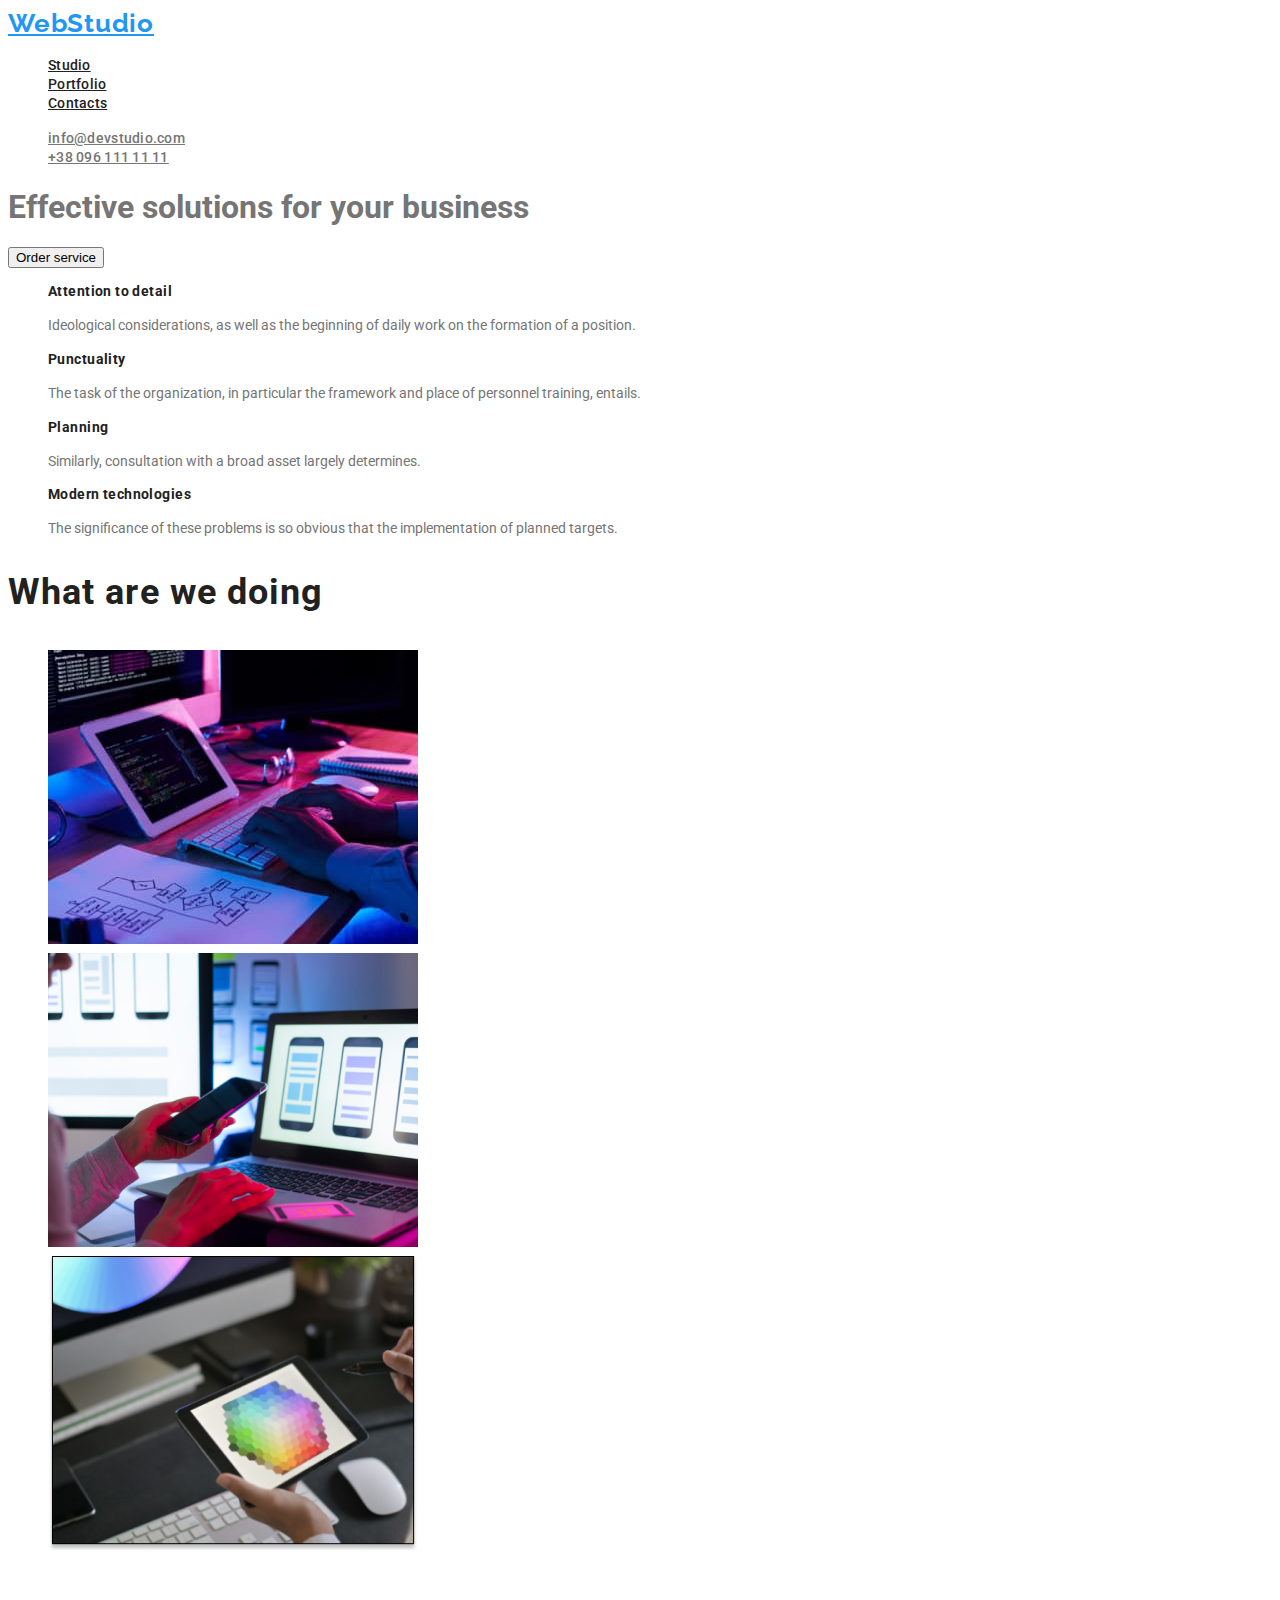
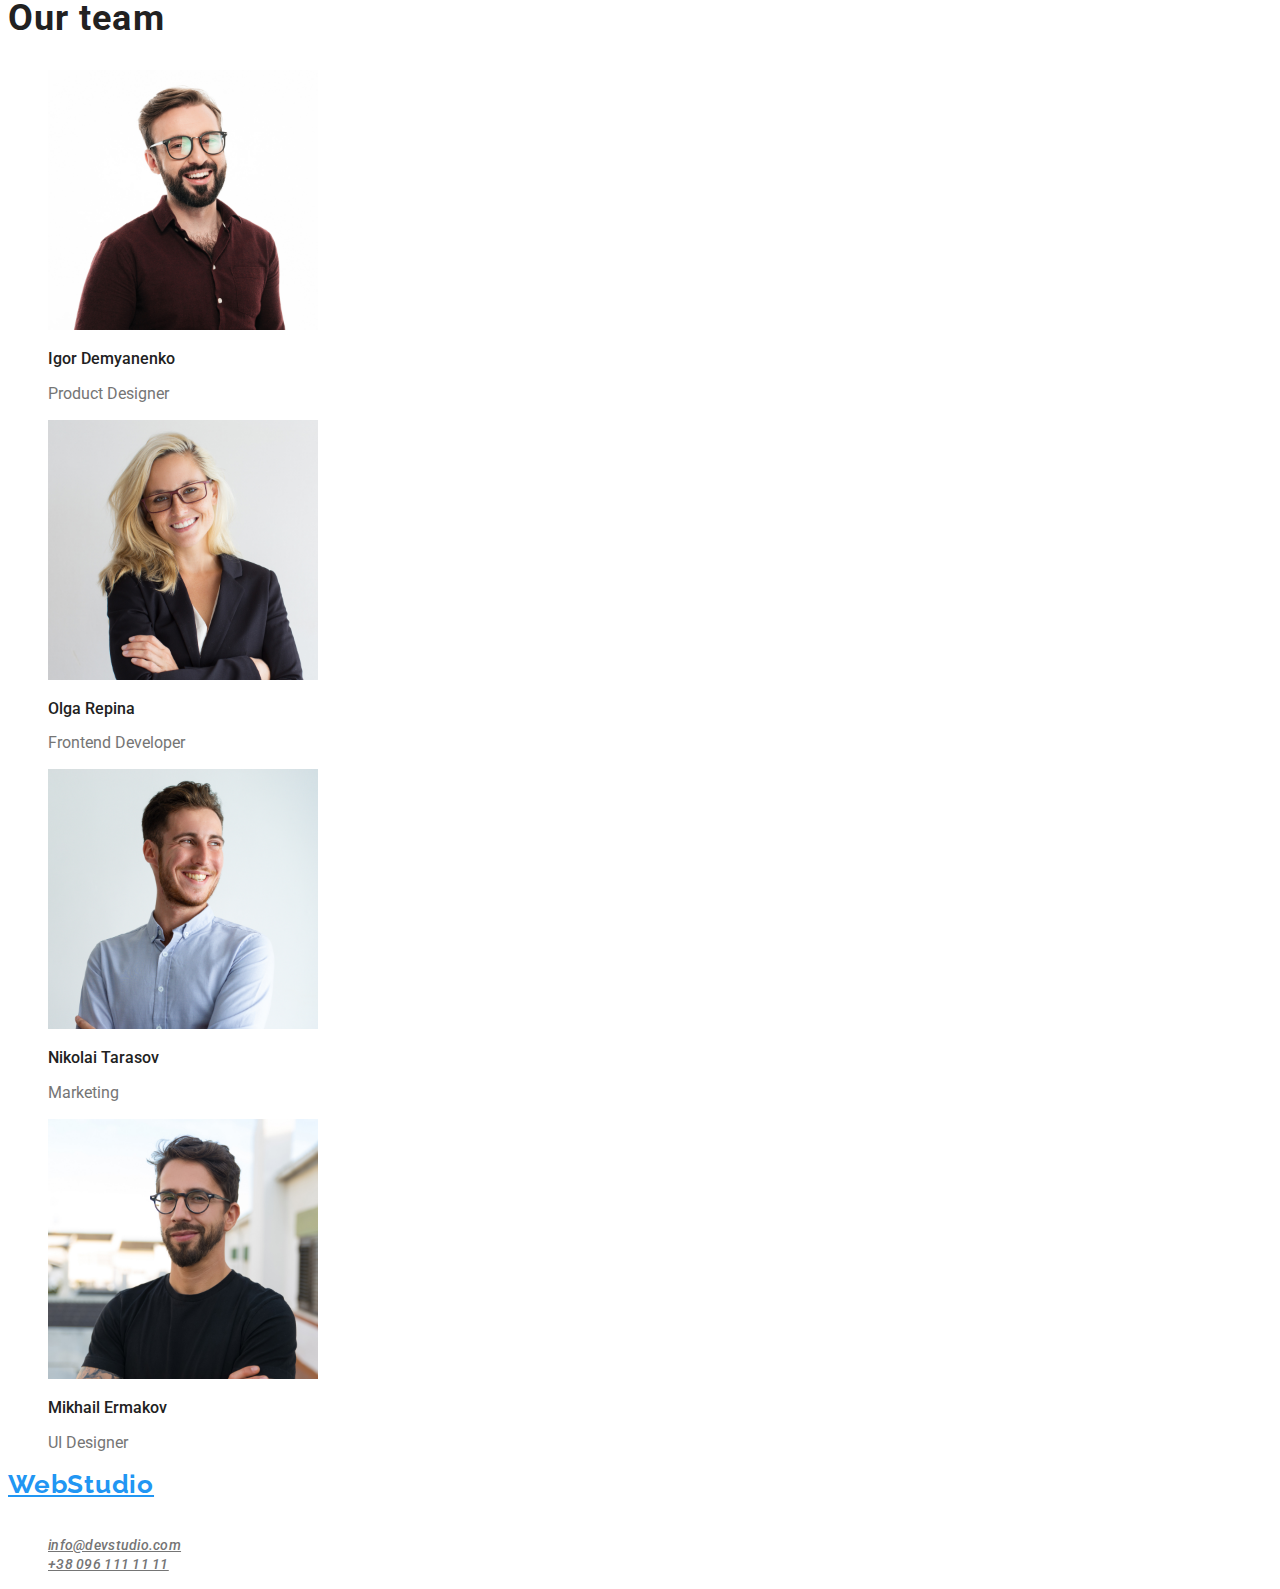
==== index.html @ 42f56897 "добавила зображення" ====
<!DOCTYPE html>
<html lang="en">
<head>
    <meta charset="UTF-8">
    <meta http-equiv="X-UA-Compatible" content="IE=edge">
    <meta name="viewport" content="width=device-width, initial-scale=1.0">
    <title>Document</title>
    <link rel="preconnect" href="https://fonts.googleapis.com">
<link rel="preconnect" href="https://fonts.gstatic.com" crossorigin>
<link href="https://fonts.googleapis.com/css2?family=Raleway:wght@700&family=Roboto:wght@400;500;700;900&display=swap" rel="stylesheet">
    <link rel="stylesheet" href="./css/styles.css" /> 
</head>
<body> 

    <header class="page-header">
        <nav>
            <a href="" class="logo"> 
                WebStudio 
            </a>
            <ul class="list">
                <li> <a href="" class="site-nav">Studio</a></li>
                <li> <a href="./portfolio.html" class="site-nav">Portfolio</a></li>
                <li> <a href="" class="site-nav"> Contacts</a></li>
            </ul>
        </nav>

        <ul class="list">
            <li> <a href="" class="auth-nav">info@devstudio.com</a></li>
            <li> <a href="" class="auth-nav">+38 096 111 11 11</a></li>
        </ul>
</header> 
<main>
    <div>
        <section>
            <h1 class="hero">Effective solutions for your business</h1>
            <button type="button">Order service</button>
        </section>
    </div>
    <section class="section">
        <ul class="feature-list">
            <li>
                <h2 class="section-title">Attention to detail</h2>
                <p class="text">Ideological considerations, as well as the beginning of daily work on the formation of a position.</p>
            </li>
            <li>
                <h2 class="section-title">
                    Punctuality</h2>
                <p class="text">The task of the organization, in particular the framework and place of personnel training, entails.</p>
            </li>
            <li>
                <h2 class="section-title">
                    Planning</h2>
                <p class="text">Similarly, consultation with a broad asset largely determines.</p>
            </li>
            <li>
                <h2 class="section-title">Modern technologies</h2>
                <p class="text">The significance of these problems is so obvious that the implementation of planned targets.</p>
            </li>
        </ul>
    </section>
    <section class="section">
        <h2 class="title">What are we doing</h2>
        <ul class="work-list">
            <li>
                <img src="images/box1.jpg" alt="desktop applications" width="370">
            </li>
            <li>
                <img src="images/box2.png" alt="mobile applications" width="370">
            </li>
            <li>
                <img src="images/box3.png" alt="design solutions" width="370">
            </li>
        </ul>
    </section>
    <section class="section">
        <h2 class="heading-title">Our team</h2>
        <ul >
            <li>
                <img src="images/img(1).jpg" alt="" width="270">
                <h3 class="heading-list">Igor Demyanenko</h3>
                <p class="heading-list-title">
                    Product Designer
                </p>
            </li>
            <li>
                <img src="images/img2.jpg" alt="" width="270">
                <h3 class="heading-list">Olga Repina</h3>
                <p class="heading-list-title">Frontend Developer</p>
            </li>
            <li>
                <img src="images/img3.jpg" alt="" width="270">
                <h3 class="heading-list"> Nikolai Tarasov</h3>
                <p class="heading-list-title">Marketing</p>
            </li>
            <li>
                <img src="images/img4.jpg" alt="" width="270">
                <h3 class="heading-list"> Mikhail Ermakov</h3>
                <p class="heading-list-title">UI Designer</p>
            </li>
        </ul>
    </section>
</main>
<footer>
    <a href="" class="logo">
        WebStudio
    </a>
    
   <address>
    
    <ul class="list">
        <li> <a href=""  class="adress">Kyiv, Lesia Ukrainka Ave, 26</a></li>
        <li > <a href="" class="auth-nav">info@devstudio.com</a></li>
        <li > <a href="" class="auth-nav">+38 096 111 11 11</a></li>
    </ul>
   </address>

</footer>
</body>
</html>
---- css/styles.css ----
:root {
--primary-text-color:#757575;
--title-text-color:#212121;
--accent-color:#2196F3;
--primary-bg-color:#FFFFFF;
--primary-white-color:#FFFFFF;
}

body {
    background-color:var(--primary-bg-color);
    color: var(--primary-text-color);
    font-family: Roboto, sans-serif;
}
ul {
    list-style: none;
}
 .logo {
     color: var(--accent-color);
     font-family:Raleway;
font-weight: 700;
font-size: 26px;
line-height: 1.2;
letter-spacing: 0.03em;
 }

/* site-nav */
.site-nav {
    color:#212121;
font-style: normal;
font-weight: 500;
font-size: 14px;
line-height: 1.14;
letter-spacing: 0.02em;

}
 .site-nav:hover,
 .site-nav:focus {
     color:var(--accent-color);
 }
 .site-nav:active {
     color: teal;
 }
 .site-nav .link.current {
     color:var(--accent-color);
 }
 .auth-nav {
     color:var(--primary-text-color);
font-weight: 500;
font-size: 14px;
line-height: 1.14;
letter-spacing: 0.02em;
 }
 .auth-nav:hover,
 .auth-nav:focus {
     color:var(--accent-color);
 }

 .section-title {
     color:var(--title-text-color);
font-weight: 700;
font-size: 14px;
line-height: 1.14;
letter-spacing: 0.03em;
 }
 .feature-list .title {
     color:var(--title-text-color) ;
 }
 .text {
    font-weight: 400;
    font-size: 14px;
    line-height: 1.7;
 }
.title {
    color: var(--title-text-color);
    font-weight: 700;
    font-size: 36px;
    line-height:1.2;
    letter-spacing: 0.03em;
}

 .work-list {
     color:var(--title-text-color);
    font-weight: 700;
    font-size: 36px;
    line-height: 42px;
    letter-spacing: 0.03em;
 }
 .heading-list {
     color:var(--title-text-color) ;
font-weight: 500;
font-size: 16px;
line-height: 1.18;
 }
 .heading-title {
     color:var(--title-text-color);
    font-weight: 700;
    font-size: 36px;
    line-height: 1.2;
    letter-spacing: 0.03em;
 }
 .heading-list-title {
    font-weight: 400;
    font-size: 16px;
    line-height: 1.18;
 }
 .adress {
     color: #FFFFFF;
     font-style: normal;
 }
 
 .button.secondary:hover,
 .button.secondary:focus {
          color:var(--primary-white-color);
          background-color: var(--accent-color);
font-weight: 500;
font-size: 16px;
line-height: 1.6;
 }
 
 .portfolio-picture {
     color:var(--title-text-color);
font-weight: 700;
font-size: 18px;
line-height: 2;
 }
 .portfolio-nav {
     color:var(--primary-text-color);
font-weight: 400;
font-size: 16px;
line-height: 1.8;
 }
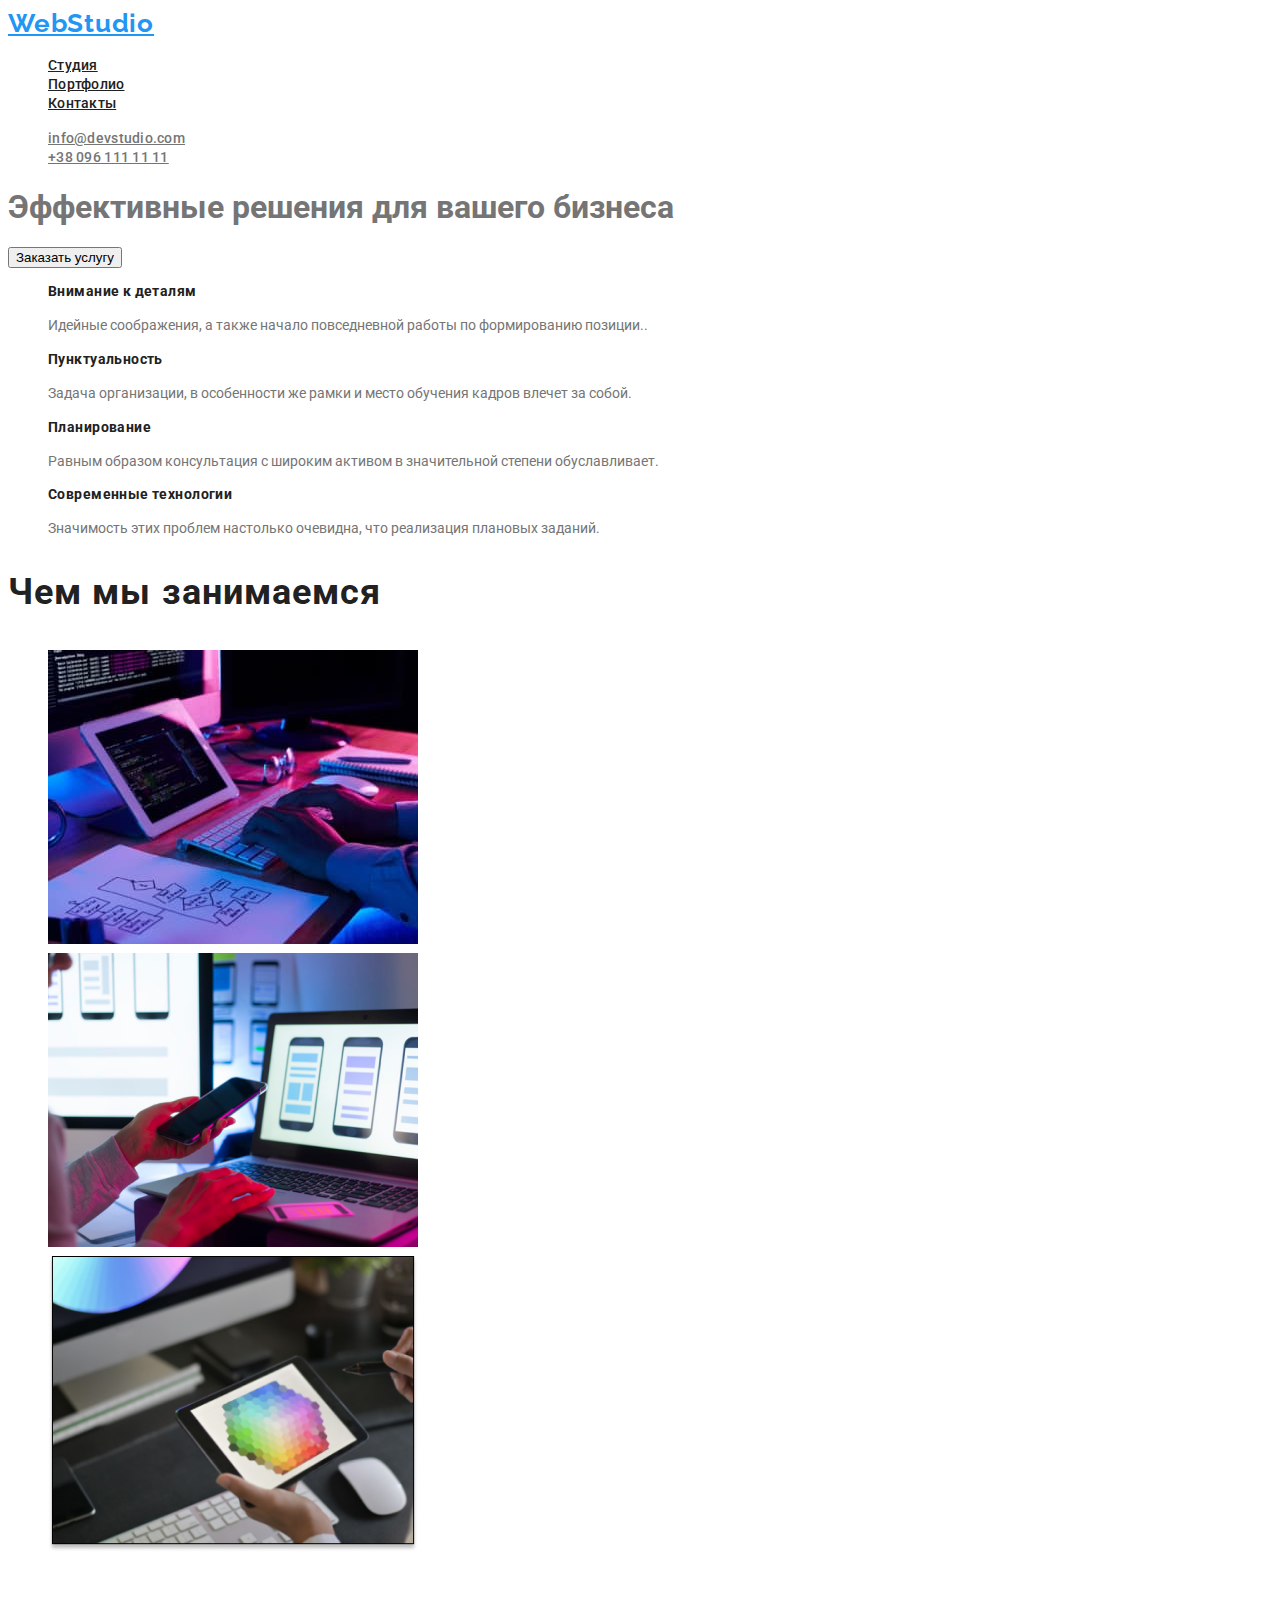
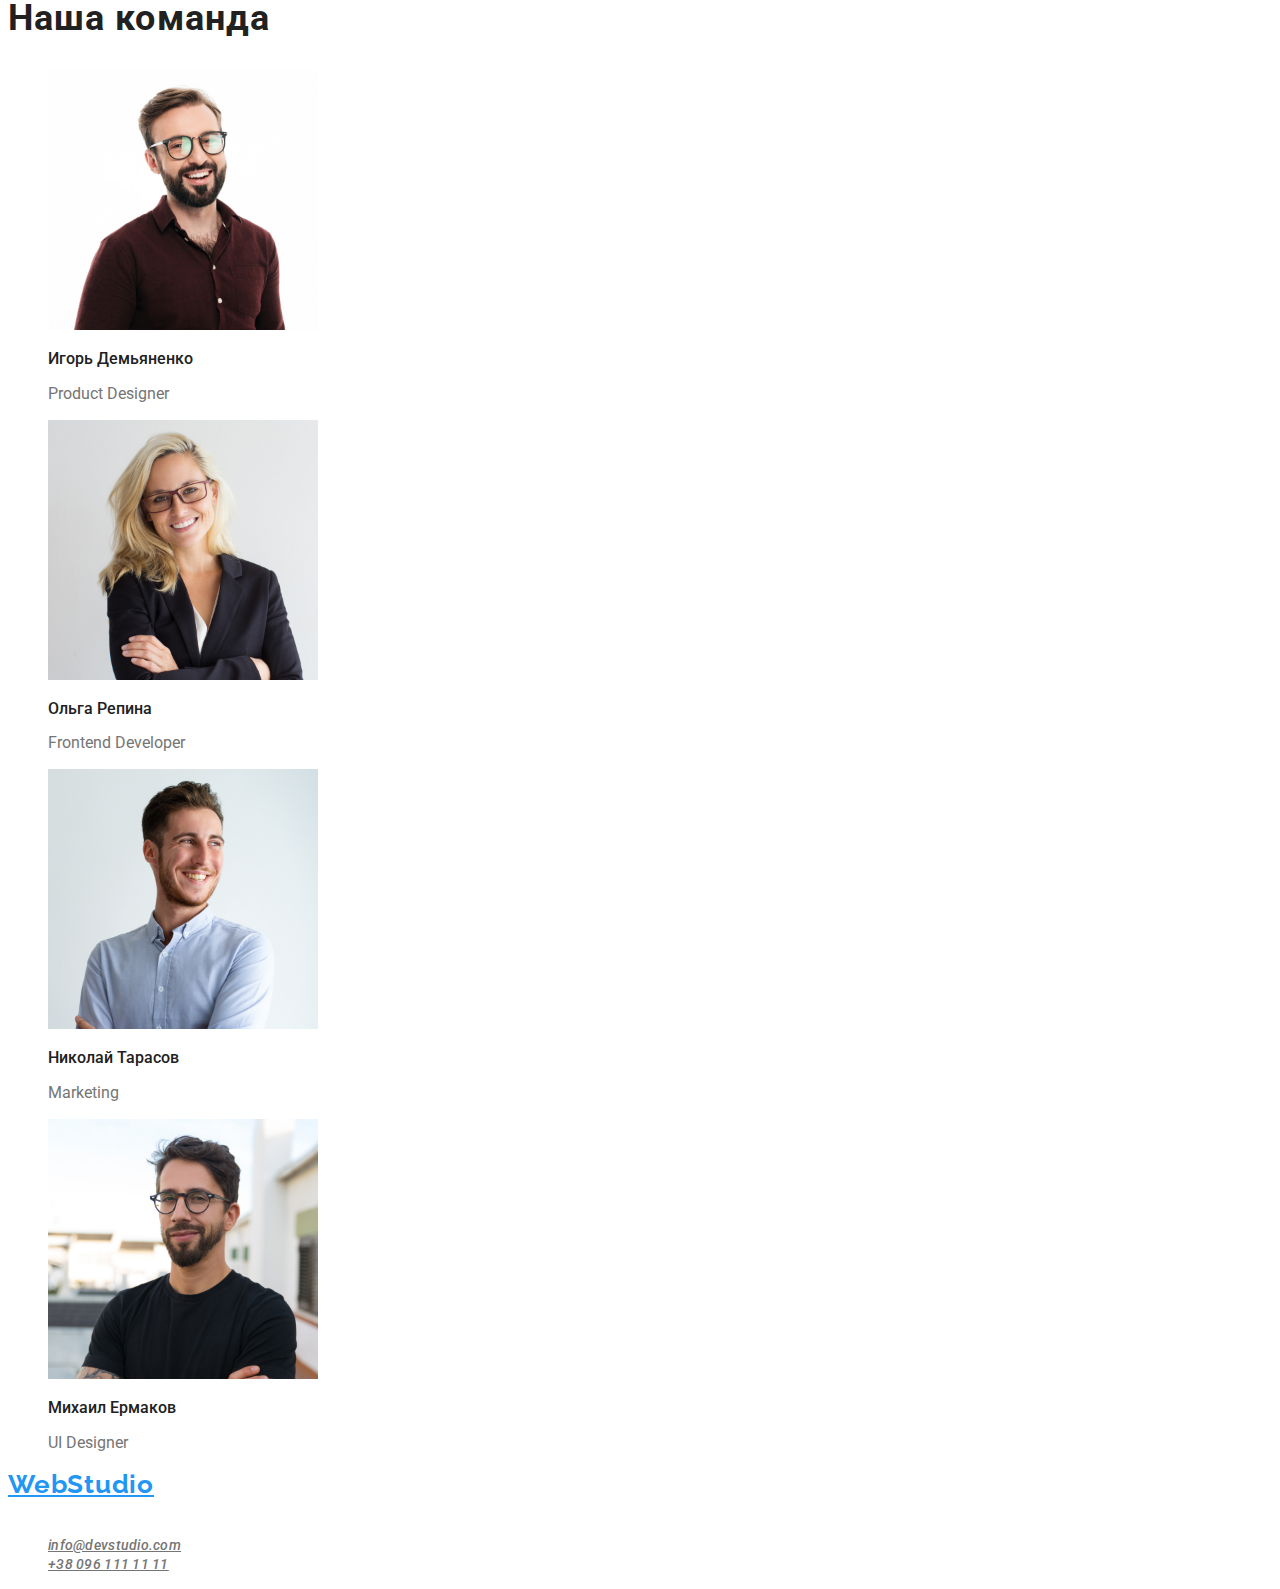
==== commit 5abee794: "редактировала изображения" ====
--- a/index.html
+++ b/index.html
@@ -1,5 +1,5 @@
 <!DOCTYPE html>
-<html lang="en">
+<html lang="ru">
 <head>
     <meta charset="UTF-8">
     <meta http-equiv="X-UA-Compatible" content="IE=edge">
@@ -18,9 +18,9 @@
                 WebStudio 
             </a>
             <ul class="list">
-                <li> <a href="" class="site-nav">Studio</a></li>
-                <li> <a href="./portfolio.html" class="site-nav">Portfolio</a></li>
-                <li> <a href="" class="site-nav"> Contacts</a></li>
+                <li> <a href="" class="site-nav">Студия</a></li>
+                <li> <a href="./portfolio.html" class="site-nav">Портфолио</a></li>
+                <li> <a href="" class="site-nav">Контакты</a></li>
             </ul>
         </nav>
 
@@ -32,69 +32,68 @@
 <main>
     <div>
         <section>
-            <h1 class="hero">Effective solutions for your business</h1>
-            <button type="button">Order service</button>
+            <h1 class="hero">Эффективные решения для вашего бизнеса</h1>
+            <button type="button">Заказать услугу</button>
         </section>
     </div>
     <section class="section">
         <ul class="feature-list">
             <li>
-                <h2 class="section-title">Attention to detail</h2>
-                <p class="text">Ideological considerations, as well as the beginning of daily work on the formation of a position.</p>
+                <h2 class="section-title">Внимание к деталям</h2>
+                <p class="text">Идейные соображения, а также начало повседневной работы по формированию позиции..</p>
             </li>
             <li>
-                <h2 class="section-title">
-                    Punctuality</h2>
-                <p class="text">The task of the organization, in particular the framework and place of personnel training, entails.</p>
+                <h2 class="section-title">Пунктуальность</h2>
+                <p class="text">Задача организации, в особенности же рамки и место обучения кадров влечет за собой.</p>
             </li>
             <li>
-                <h2 class="section-title">
-                    Planning</h2>
-                <p class="text">Similarly, consultation with a broad asset largely determines.</p>
+                <h2 class="section-title">Планирование</h2>
+                <p class="text">Равным образом консультация с широким активом в значительной степени обуславливает.</p>
             </li>
             <li>
-                <h2 class="section-title">Modern technologies</h2>
-                <p class="text">The significance of these problems is so obvious that the implementation of planned targets.</p>
+                <h2 class="section-title">Современные технологии</h2>
+                <p class="text">Значимость этих проблем настолько очевидна, что реализация плановых заданий.</p>
             </li>
         </ul>
     </section>
     <section class="section">
-        <h2 class="title">What are we doing</h2>
+        <h2 class="title">Чем мы занимаемся</h2>
         <ul class="work-list">
             <li>
-                <img src="images/box1.jpg" alt="desktop applications" width="370">
+                <img src="./images/box1.jpg" alt="настольные приложения" width="370">
             </li>
             <li>
-                <img src="images/box2.png" alt="mobile applications" width="370">
+                <img src="./images/box2.png" alt="мобильные приложения" width="370">
             </li>
             <li>
-                <img src="images/box3.png" alt="design solutions" width="370">
+                <img src="./images/box3.png" alt="
+                дизайнерские решения" width="370">
             </li>
         </ul>
     </section>
     <section class="section">
-        <h2 class="heading-title">Our team</h2>
+        <h2 class="heading-title">Наша команда</h2>
         <ul >
             <li>
-                <img src="images/img(1).jpg" alt="" width="270">
-                <h3 class="heading-list">Igor Demyanenko</h3>
+                <img src="./images/img(1).jpg" alt="" width="270">
+                <h3 class="heading-list">Игорь Демьяненко</h3>
                 <p class="heading-list-title">
                     Product Designer
                 </p>
             </li>
             <li>
-                <img src="images/img2.jpg" alt="" width="270">
-                <h3 class="heading-list">Olga Repina</h3>
+                <img src="./images/img2.jpg" alt="" width="270">
+                <h3 class="heading-list">Ольга Репина</h3>
                 <p class="heading-list-title">Frontend Developer</p>
             </li>
             <li>
-                <img src="images/img3.jpg" alt="" width="270">
-                <h3 class="heading-list"> Nikolai Tarasov</h3>
+                <img src="./images/img3.jpg" alt="" width="270">
+                <h3 class="heading-list"> Николай Тарасов</h3>
                 <p class="heading-list-title">Marketing</p>
             </li>
             <li>
-                <img src="images/img4.jpg" alt="" width="270">
-                <h3 class="heading-list"> Mikhail Ermakov</h3>
+                <img src="./images/img4.jpg" alt="" width="270">
+                <h3 class="heading-list">Михаил Ермаков</h3>
                 <p class="heading-list-title">UI Designer</p>
             </li>
         </ul>
@@ -108,7 +107,7 @@
    <address>
     
     <ul class="list">
-        <li> <a href=""  class="adress">Kyiv, Lesia Ukrainka Ave, 26</a></li>
+        <li> <a href=""  class="adress">г. Киев, пр-т Леси Украинки, 26</a></li>
         <li > <a href="" class="auth-nav">info@devstudio.com</a></li>
         <li > <a href="" class="auth-nav">+38 096 111 11 11</a></li>
     </ul>
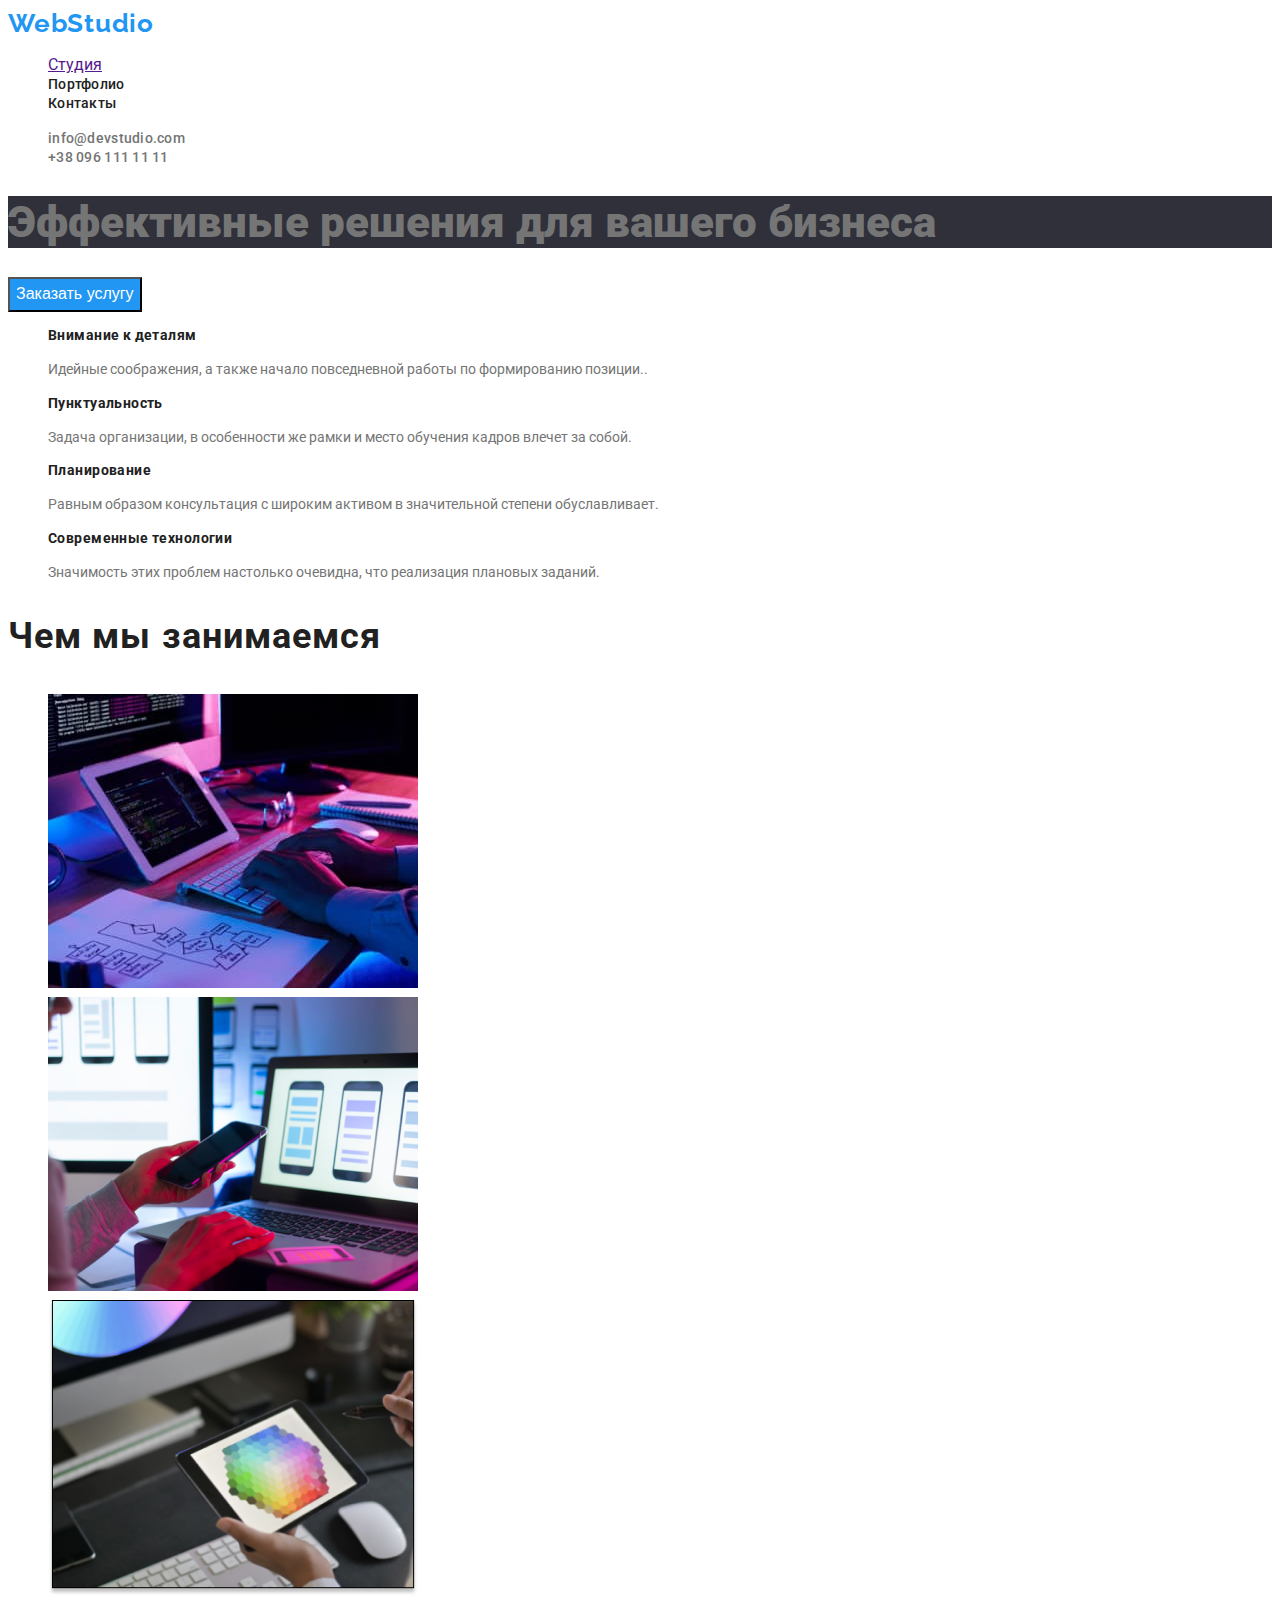
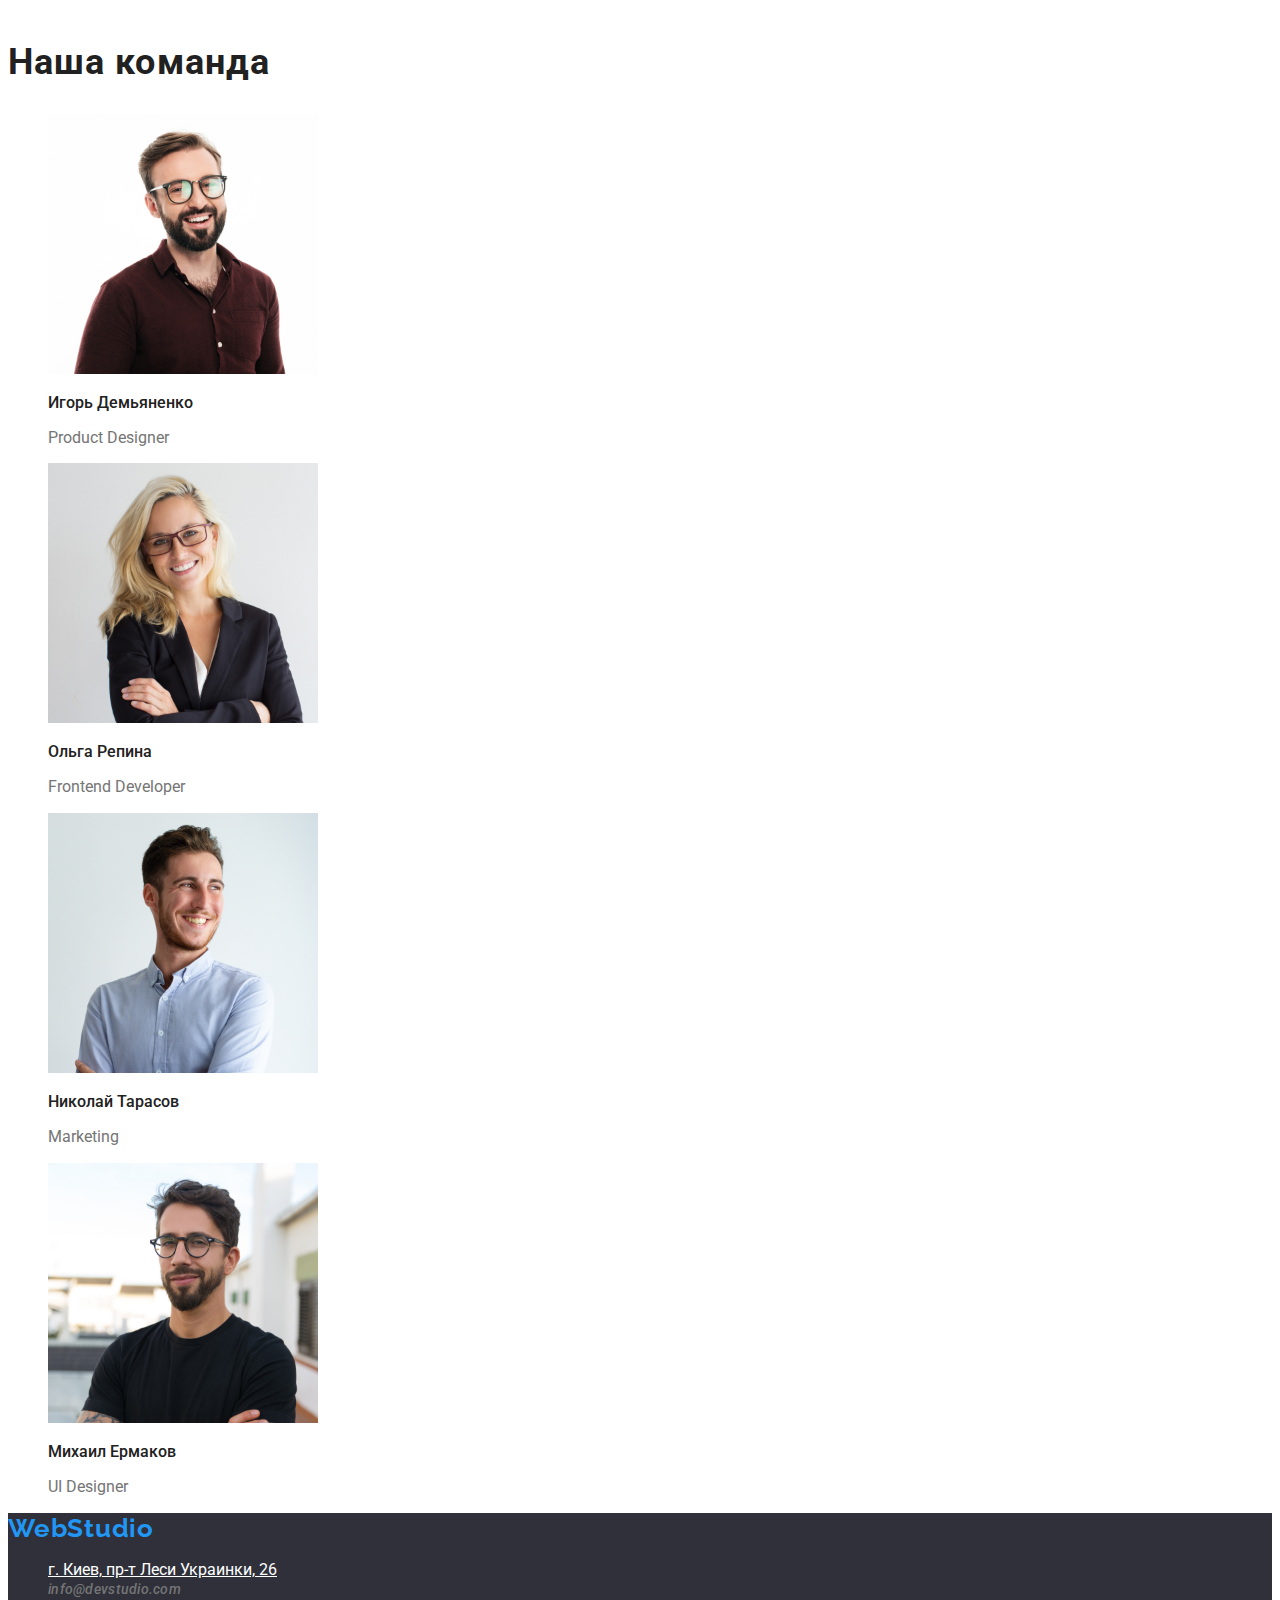
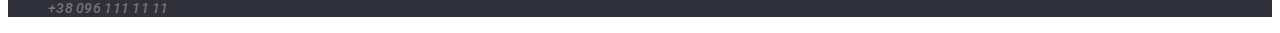
==== commit 8b5293a2: "виправила помилки за макетом" ====
--- a/index.html
+++ b/index.html
@@ -18,7 +18,7 @@
                 WebStudio 
             </a>
             <ul class="list">
-                <li> <a href="" class="site-nav">Студия</a></li>
+                <li> <a href="" class="site-nav-current">Студия</a></li>
                 <li> <a href="./portfolio.html" class="site-nav">Портфолио</a></li>
                 <li> <a href="" class="site-nav">Контакты</a></li>
             </ul>
@@ -30,12 +30,10 @@
         </ul>
 </header> 
 <main>
-    <div>
         <section>
             <h1 class="hero">Эффективные решения для вашего бизнеса</h1>
-            <button type="button">Заказать услугу</button>
+            <button type="button" class="button-item">Заказать услугу</button>
         </section>
-    </div>
     <section class="section">
         <ul class="feature-list">
             <li>
@@ -99,7 +97,7 @@
         </ul>
     </section>
 </main>
-<footer>
+<footer class="adress-nav">
     <a href="" class="logo">
         WebStudio
     </a>
--- a/css/styles.css
+++ b/css/styles.css
@@ -21,6 +21,7 @@
 font-size: 26px;
 line-height: 1.2;
 letter-spacing: 0.03em;
+text-decoration: none;
  }
 
 /* site-nav */
@@ -31,6 +32,7 @@
 font-size: 14px;
 line-height: 1.14;
 letter-spacing: 0.02em;
+text-decoration: none;
 
 }
  .site-nav:hover,
@@ -38,7 +40,7 @@
      color:var(--accent-color);
  }
  .site-nav:active {
-     color: teal;
+     color: var(--accent-color);
  }
  .site-nav .link.current {
      color:var(--accent-color);
@@ -49,10 +51,24 @@
 font-size: 14px;
 line-height: 1.14;
 letter-spacing: 0.02em;
+text-decoration: none;
  }
  .auth-nav:hover,
  .auth-nav:focus {
      color:var(--accent-color);
+ }
+ .hero {
+     background-color: #2F303A;
+font-weight: 900;
+font-size: 44px;
+line-height: 1,4;
+ }
+ .visually-hidden {
+     position: absolute;
+     white-space: nowrap;
+     width: 1px;
+     overflow: hidden;
+     
  }
 
  .section-title {
@@ -108,6 +124,8 @@
      font-style: normal;
  }
  
+ .button.secondary.curent :active
+
  .button.secondary:hover,
  .button.secondary:focus {
           color:var(--primary-white-color);
@@ -115,6 +133,14 @@
 font-weight: 500;
 font-size: 16px;
 line-height: 1.6;
+cursor: pointer;
+ }
+ .button-item {
+    color: var(--primary-white-color);
+    background-color:var(--accent-color);
+    ont-weight: 700;
+font-size: 16px;
+line-height: 1.8;
  }
  
  .portfolio-picture {
@@ -128,4 +154,8 @@
 font-weight: 400;
 font-size: 16px;
 line-height: 1.8;
- }+ }
+
+.adress-nav {
+    background-color: #2F303A;
+}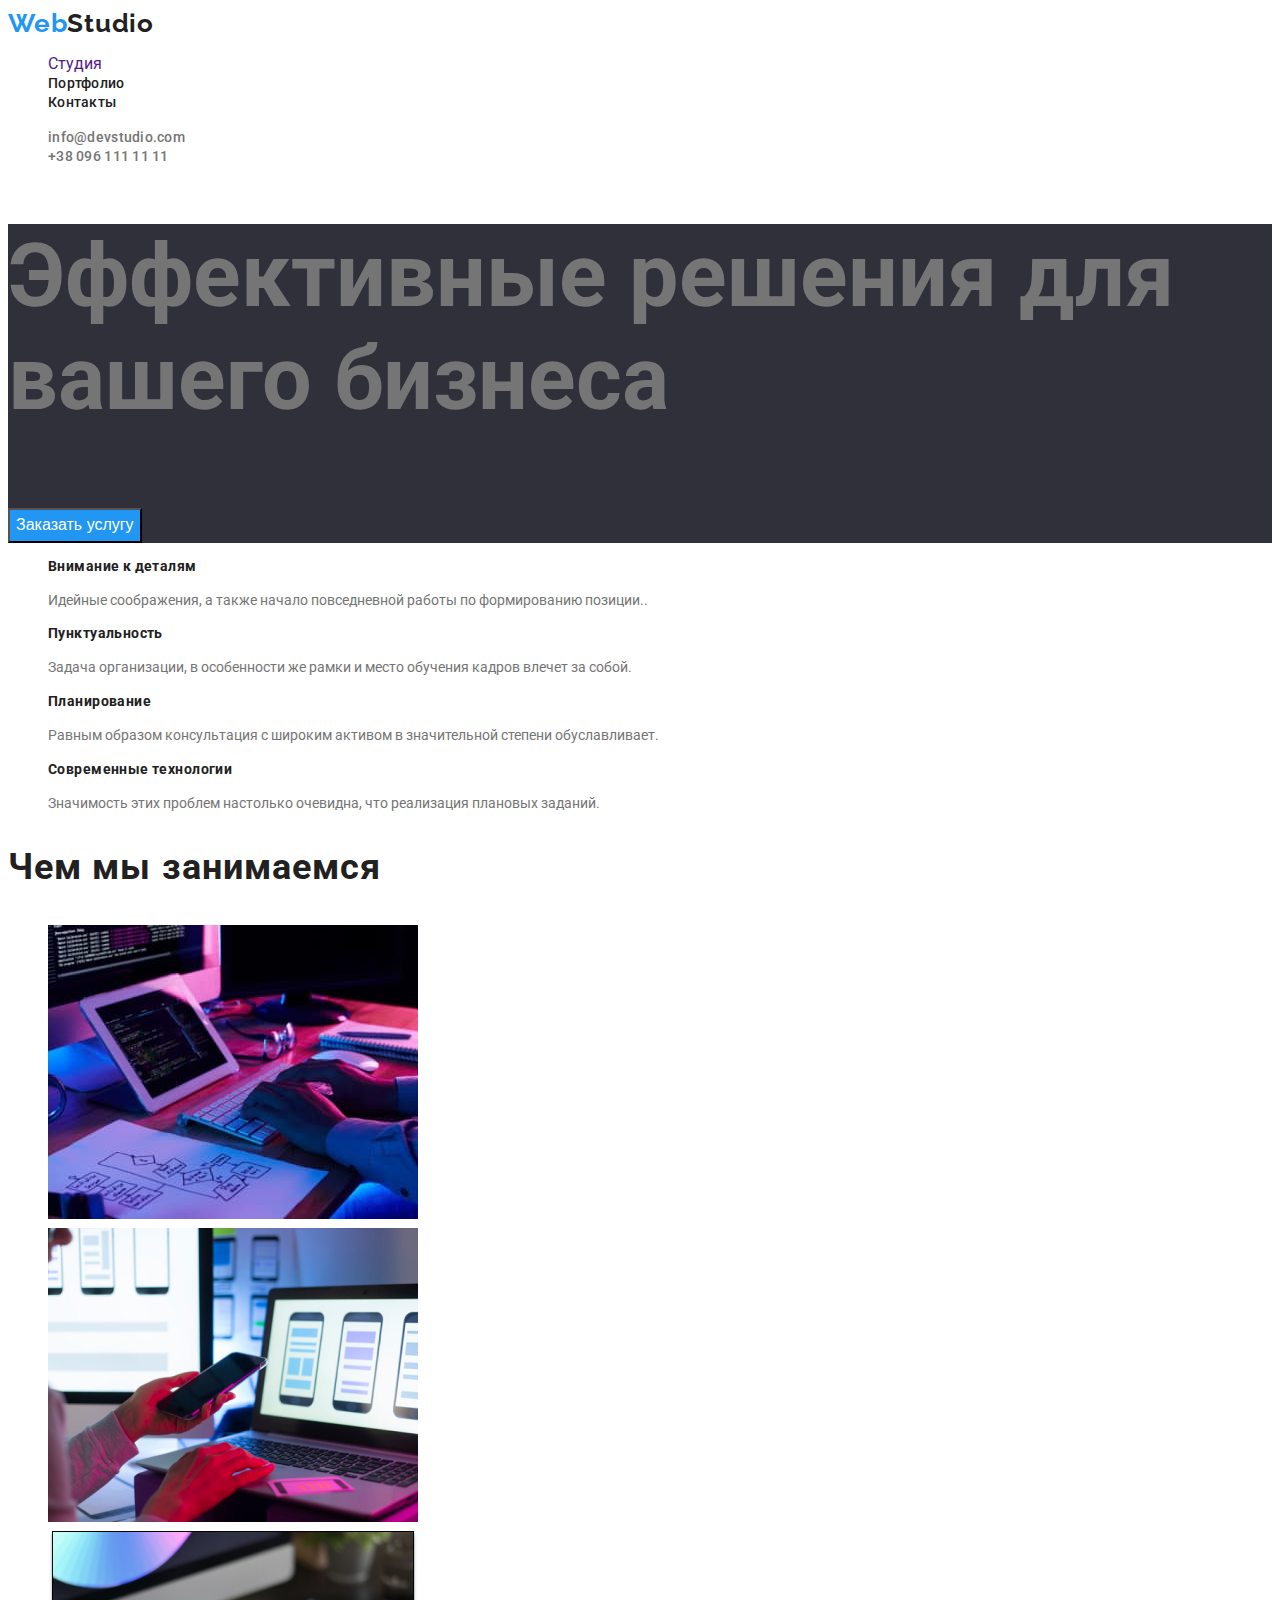
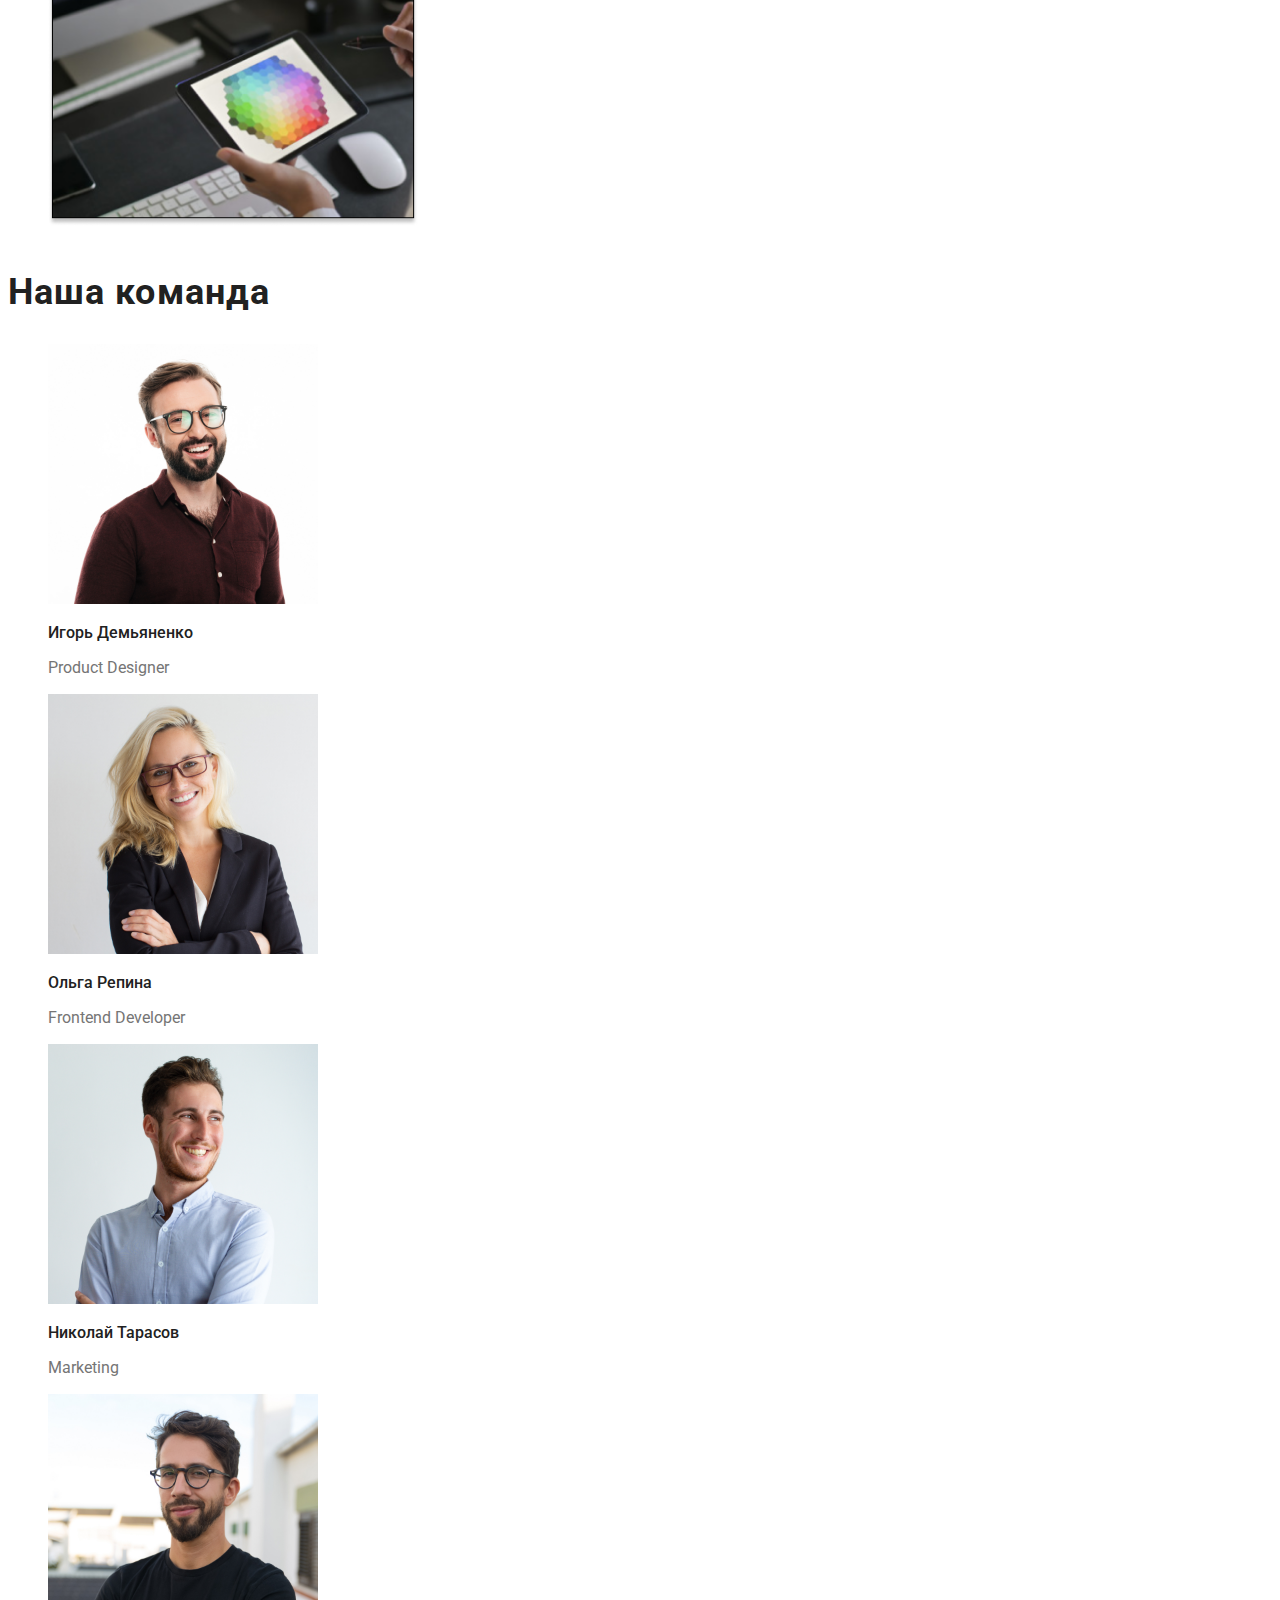
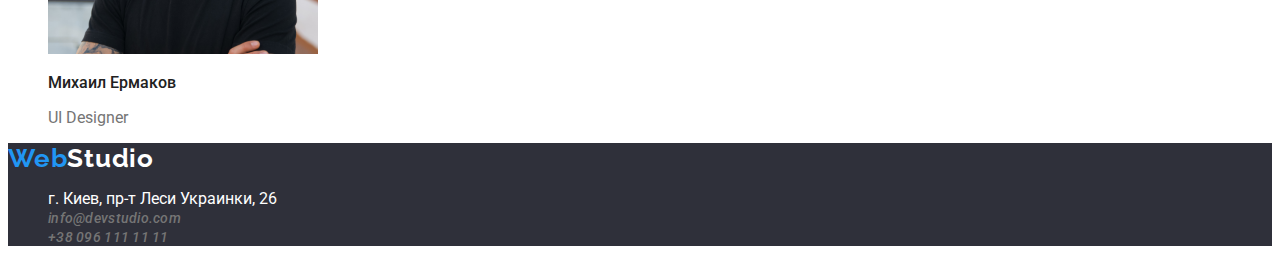
==== commit e706b9c5: "змінила колір лого" ====
--- a/index.html
+++ b/index.html
@@ -14,8 +14,7 @@
 
     <header class="page-header">
         <nav>
-            <a href="" class="logo"> 
-                WebStudio 
+            <a class="logo link" href=""lang="en">Web<span class="logo-accent">Studio</span> 
             </a>
             <ul class="list">
                 <li> <a href="" class="site-nav-current">Студия</a></li>
@@ -30,7 +29,7 @@
         </ul>
 </header> 
 <main>
-        <section>
+        <section class="hero-title">
             <h1 class="hero">Эффективные решения для вашего бизнеса</h1>
             <button type="button" class="button-item">Заказать услугу</button>
         </section>
@@ -98,8 +97,9 @@
     </section>
 </main>
 <footer class="adress-nav">
-    <a href="" class="logo">
-        WebStudio
+    <a class="logo link" href=""lang="en">Web<span class="logo-link-accent">Studio</span> 
+    </a>
+       
     </a>
     
    <address>
--- a/css/styles.css
+++ b/css/styles.css
@@ -15,29 +15,38 @@
     list-style: none;
 }
  .logo {
-     color: var(--accent-color);
-     font-family:Raleway;
+font-family: Raleway, sans-serif;
+font-style: normal;
 font-weight: 700;
 font-size: 26px;
-line-height: 1.2;
+line-height: 1,19;
 letter-spacing: 0.03em;
+color: #2196F3;
 text-decoration: none;
  }
+ .logo-accent {
+     color: #212121;
+     text-decoration: none;
+ }
+ .logo-link-accent {
+     color: #FFFFFF;
+ }
+ 
 
 /* site-nav */
 .site-nav {
     color:#212121;
-font-style: normal;
 font-weight: 500;
 font-size: 14px;
 line-height: 1.14;
 letter-spacing: 0.02em;
-text-decoration: none;
+text-decoration:none;
 
 }
  .site-nav:hover,
  .site-nav:focus {
      color:var(--accent-color);
+     text-decoration: none;
  }
  .site-nav:active {
      color: var(--accent-color);
@@ -45,19 +54,23 @@
  .site-nav .link.current {
      color:var(--accent-color);
  }
+ .site-nav-current {
+     text-decoration: none;
+ }
  .auth-nav {
      color:var(--primary-text-color);
 font-weight: 500;
 font-size: 14px;
 line-height: 1.14;
 letter-spacing: 0.02em;
-text-decoration: none;
+text-decoration:none;
  }
  .auth-nav:hover,
  .auth-nav:focus {
      color:var(--accent-color);
  }
- .hero {
+ .hero-title
+ {
      background-color: #2F303A;
 font-weight: 900;
 font-size: 44px;
@@ -122,13 +135,16 @@
  .adress {
      color: #FFFFFF;
      font-style: normal;
+     text-decoration: none;
  }
  
- .button.secondary.curent :active
+ .button.secondary.curent :active {
+     cursor: pointer;
+ }
 
  .button.secondary:hover,
- .button.secondary:focus {
-          color:var(--primary-white-color);
+ .button.secondary:focus {      
+    color:var(--primary-white-color);
           background-color: var(--accent-color);
 font-weight: 500;
 font-size: 16px;
@@ -141,6 +157,7 @@
     ont-weight: 700;
 font-size: 16px;
 line-height: 1.8;
+cursor: pointer;
  }
  
  .portfolio-picture {
@@ -158,4 +175,4 @@
 
 .adress-nav {
     background-color: #2F303A;
-}+} 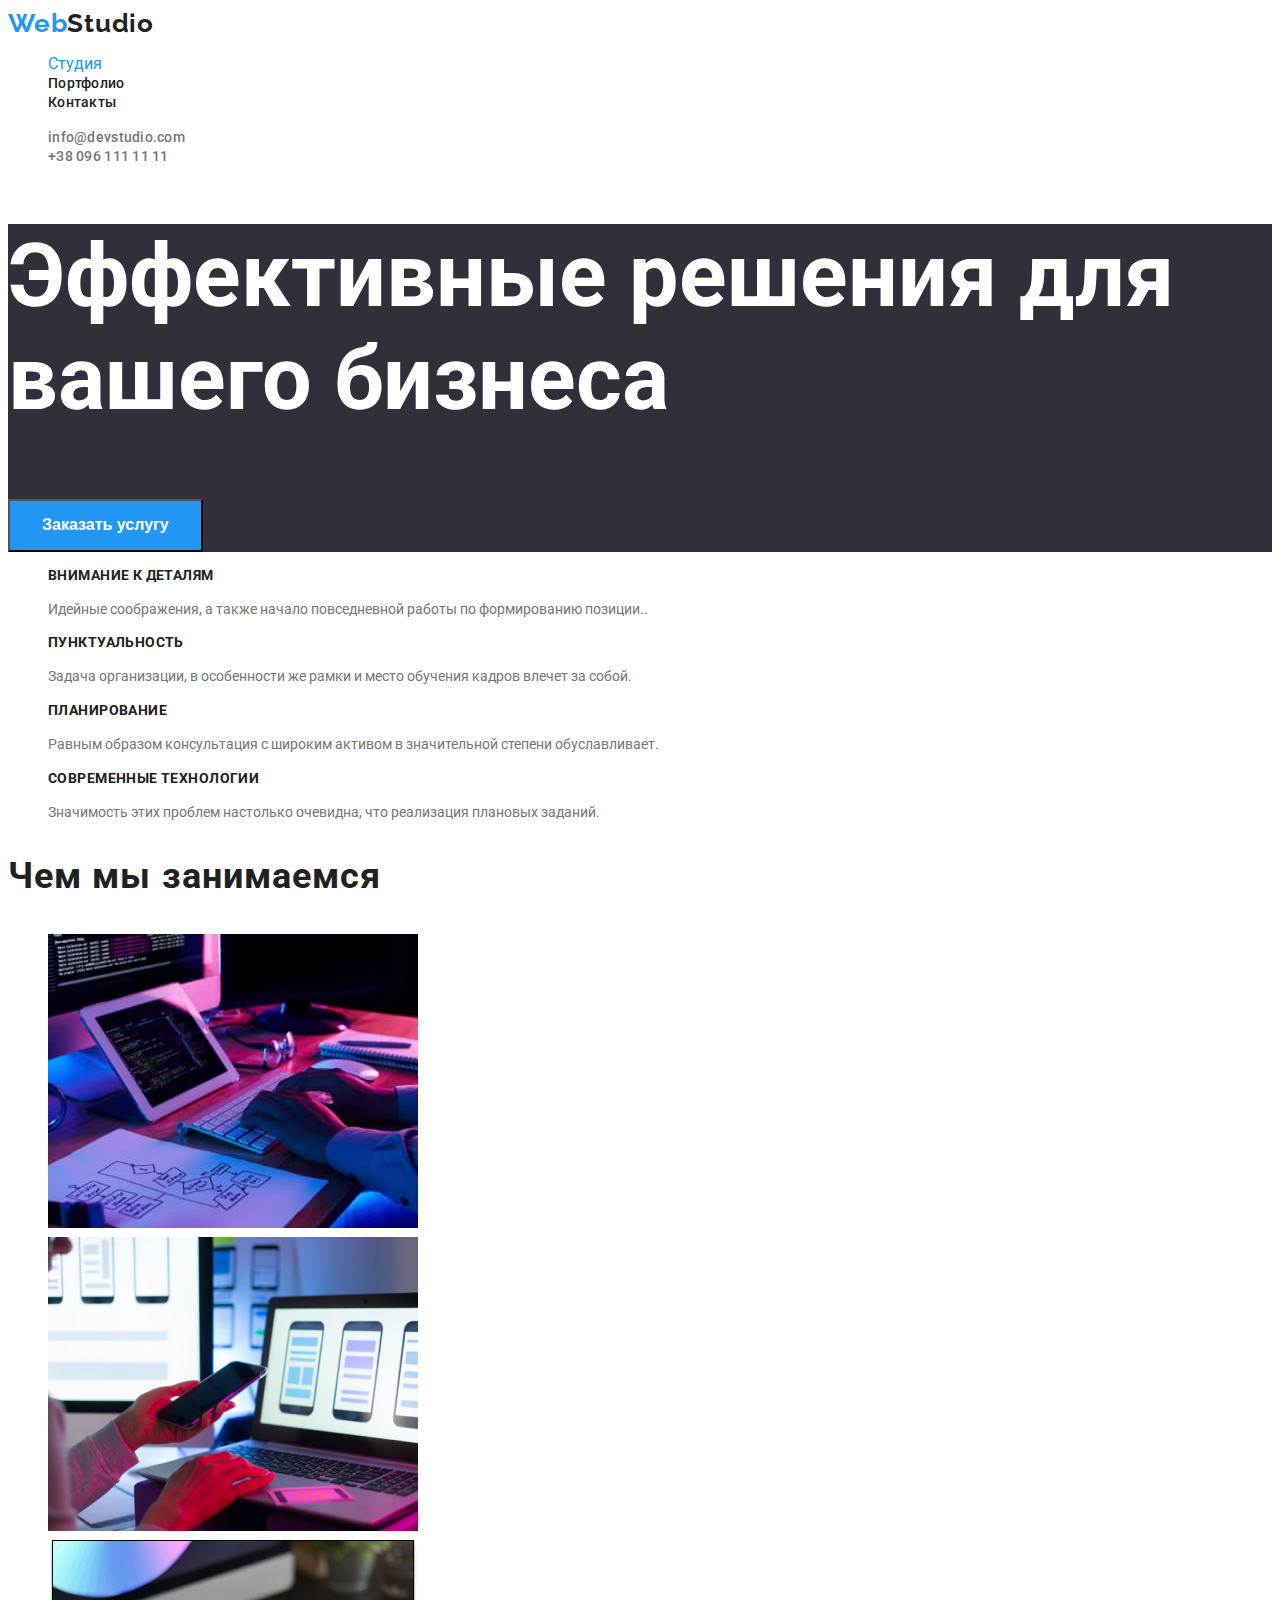
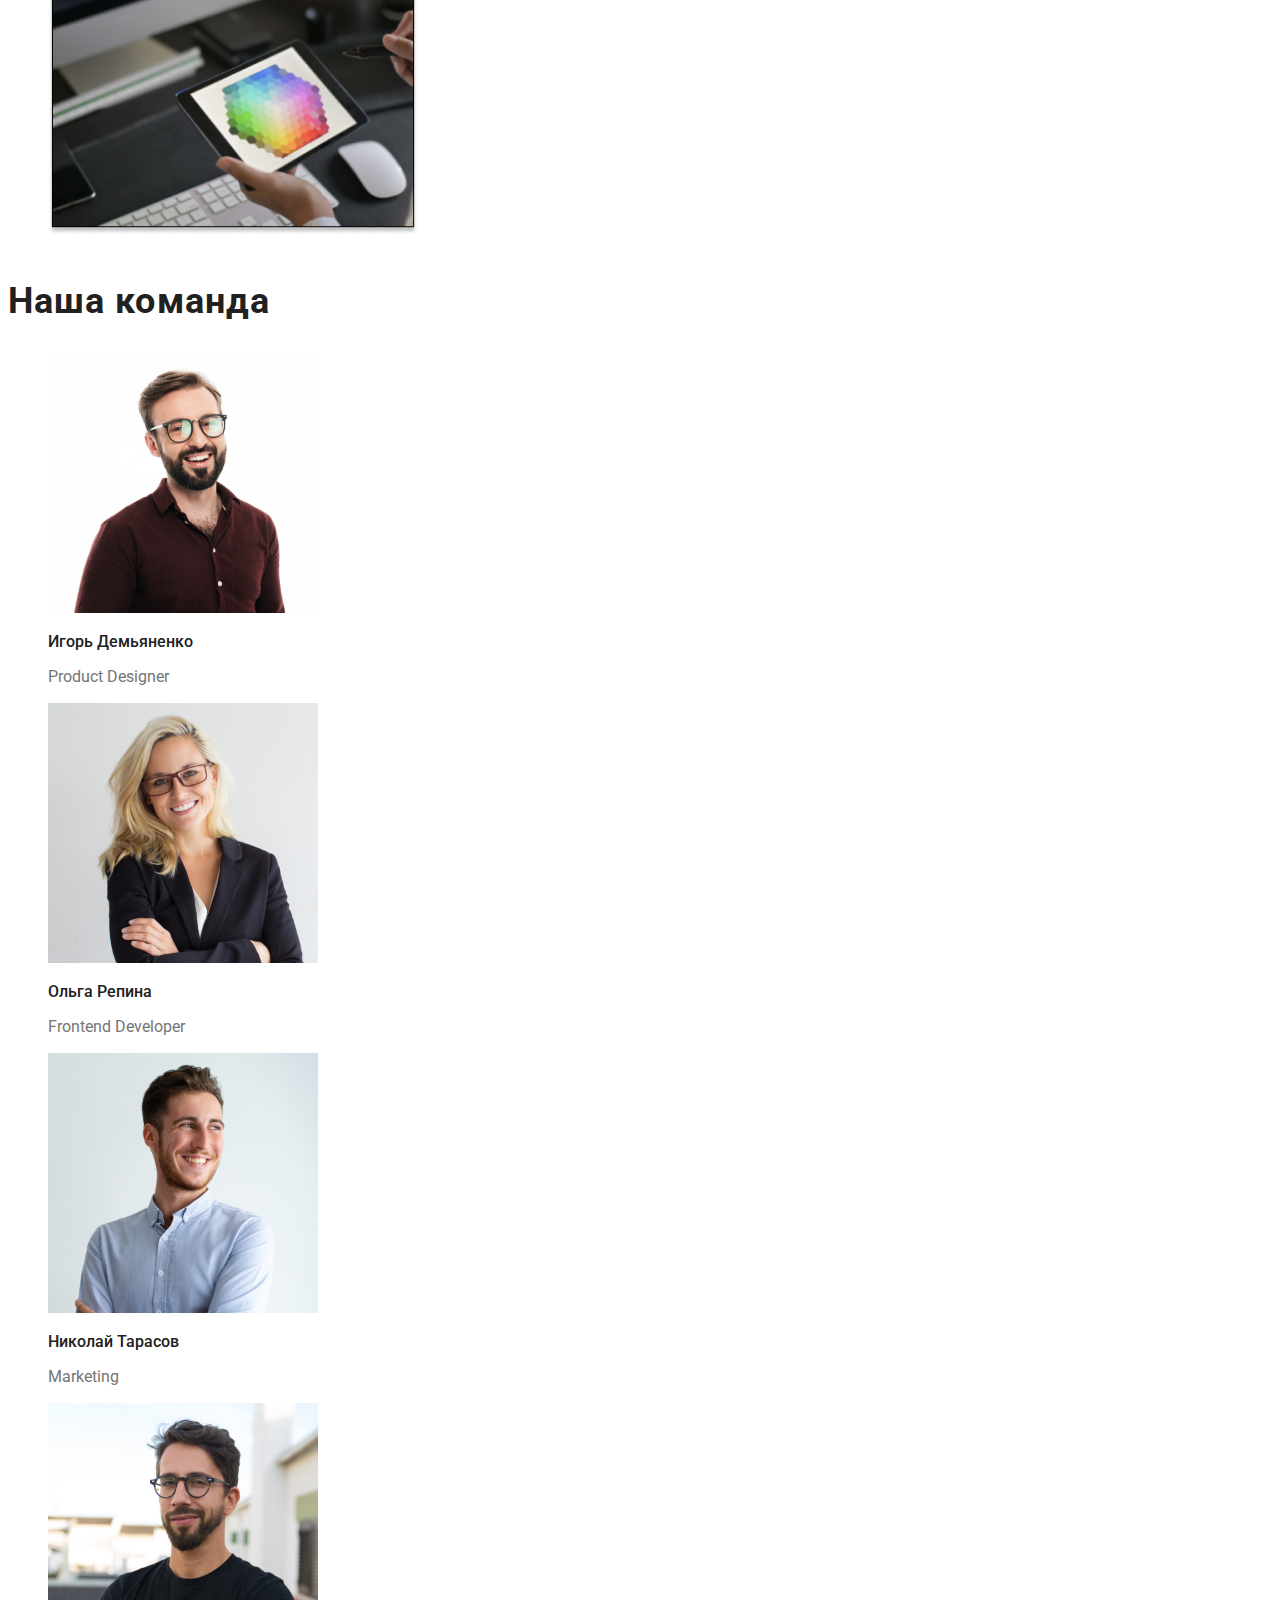
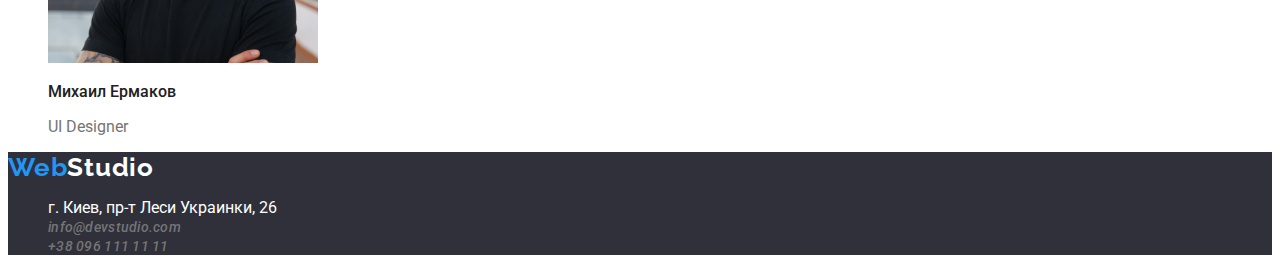
==== commit 3c37d110: "добавила стили за макетом" ====
--- a/index.html
+++ b/index.html
@@ -36,19 +36,19 @@
     <section class="section">
         <ul class="feature-list">
             <li>
-                <h2 class="section-title">Внимание к деталям</h2>
+                <h2 class="section-title">ВНИМАНИЕ К ДЕТАЛЯМ</h2>
                 <p class="text">Идейные соображения, а также начало повседневной работы по формированию позиции..</p>
             </li>
             <li>
-                <h2 class="section-title">Пунктуальность</h2>
+                <h2 class="section-title">ПУНКТУАЛЬНОСТЬ</h2>
                 <p class="text">Задача организации, в особенности же рамки и место обучения кадров влечет за собой.</p>
             </li>
             <li>
-                <h2 class="section-title">Планирование</h2>
+                <h2 class="section-title">ПЛАНИРОВАНИЕ</h2>
                 <p class="text">Равным образом консультация с широким активом в значительной степени обуславливает.</p>
             </li>
             <li>
-                <h2 class="section-title">Современные технологии</h2>
+                <h2 class="section-title">СОВРЕМЕННЫЕ ТЕХНОЛОГИИ</h2>
                 <p class="text">Значимость этих проблем настолько очевидна, что реализация плановых заданий.</p>
             </li>
         </ul>
--- a/css/styles.css
+++ b/css/styles.css
@@ -56,6 +56,7 @@
  }
  .site-nav-current {
      text-decoration: none;
+    color: var(--accent-color);
  }
  .auth-nav {
      color:var(--primary-text-color);
@@ -72,6 +73,7 @@
  .hero-title
  {
      background-color: #2F303A;
+     color: #FFFFFF;
 font-weight: 900;
 font-size: 44px;
 line-height: 1,4;
@@ -140,6 +142,15 @@
  
  .button.secondary.curent :active {
      cursor: pointer;
+
+ }
+ .button.secondary.curent:hover {
+    color: var(--primary-white-color);
+        background-color: var(--accent-color);
+        font-weight: 500;
+            font-size: 16px;
+            line-height: 1.6;
+
  }
 
  .button.secondary:hover,
@@ -154,10 +165,13 @@
  .button-item {
     color: var(--primary-white-color);
     background-color:var(--accent-color);
+    font-weight: 700;
     ont-weight: 700;
 font-size: 16px;
 line-height: 1.8;
 cursor: pointer;
+padding: 10px 32px;
+    
  }
  
  .portfolio-picture {
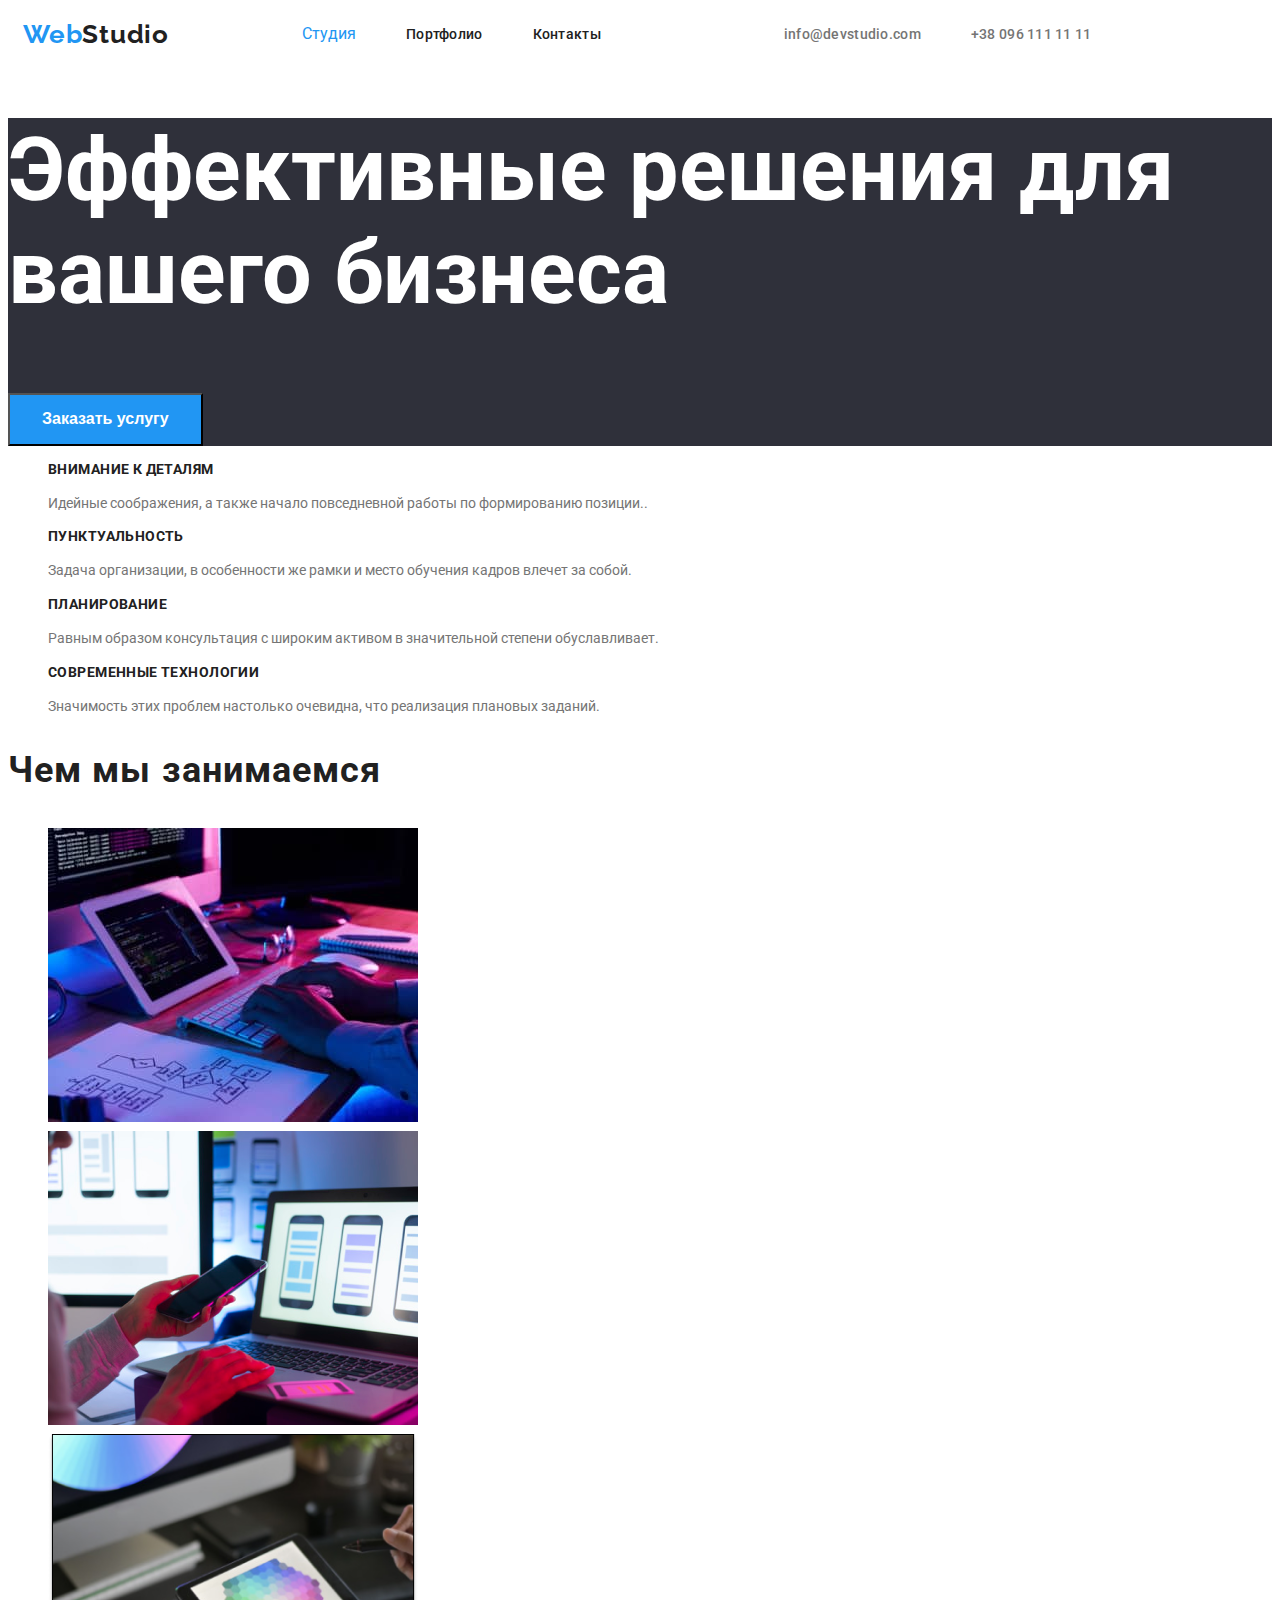
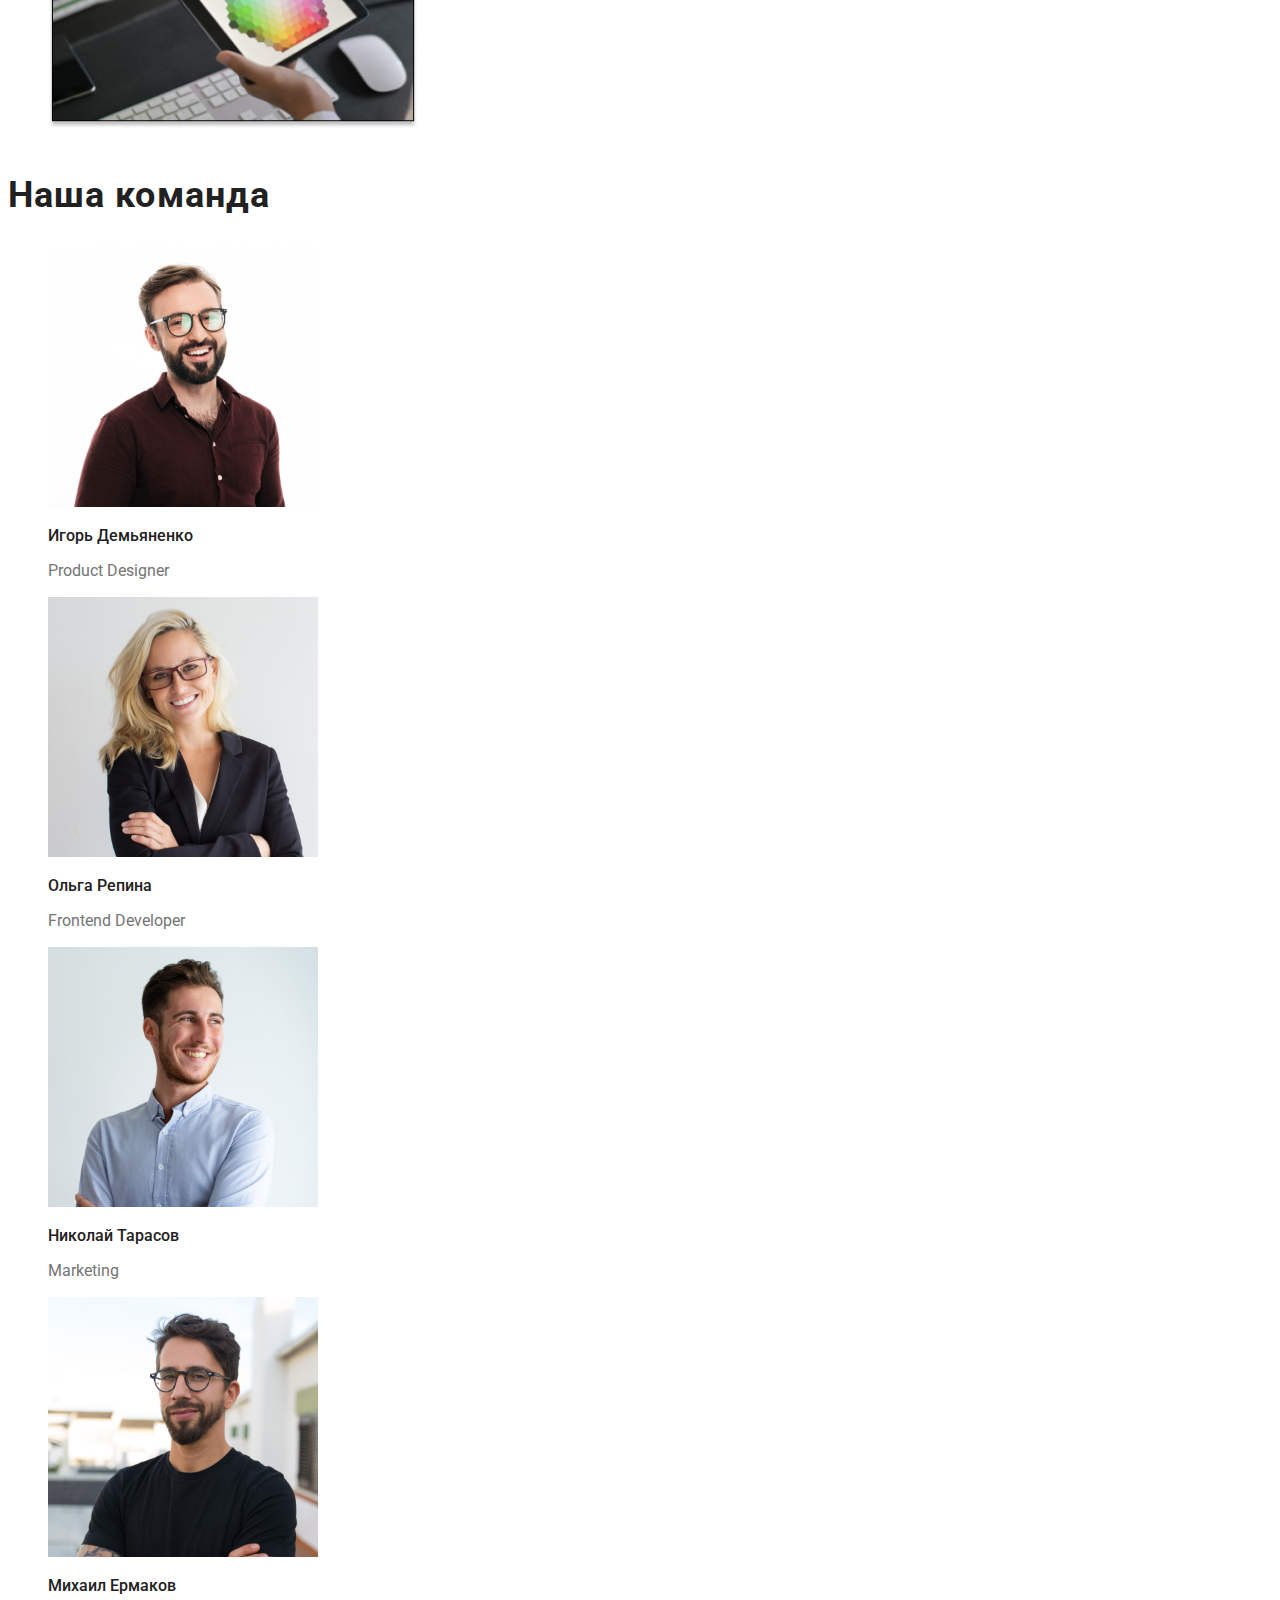
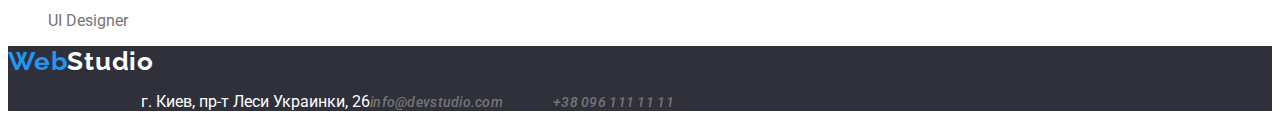
==== commit 711b282b: "редагувала за макетом" ====
--- a/index.html
+++ b/index.html
@@ -7,13 +7,19 @@
     <title>Document</title>
     <link rel="preconnect" href="https://fonts.googleapis.com">
 <link rel="preconnect" href="https://fonts.gstatic.com" crossorigin>
-<link href="https://fonts.googleapis.com/css2?family=Raleway:wght@700&family=Roboto:wght@400;500;700;900&display=swap" rel="stylesheet">
-    <link rel="stylesheet" href="./css/styles.css" /> 
+<link href="https://fonts.googleapis.com/css2?family=Raleway:wght@700&family=Roboto:wght@400;500;700;900&display=swap" rel="stylesheet"> 
+<link rel="stylesheet" href="https://cdnjs.cloudflare.com/ajax/libs/modern-normalize/1.1.0/modern-normalize.min.css"
+    integrity="sha512-wpPYUAdjBVSE4KJnH1VR1HeZfpl1ub8YT/NKx4PuQ5NmX2tKuGu6U/JRp5y+Y8XG2tV+wKQpNHVUX03MfMFn9Q=="
+    crossorigin="anonymous" referrerpolicy="no-referrer" />
+<link rel="stylesheet" href="./css/styles.css" /> 
 </head>
 <body> 
 
+
+
     <header class="page-header">
-        <nav>
+        <div class="conteiner">
+        <nav class="main-nav">
             <a class="logo link" href=""lang="en">Web<span class="logo-accent">Studio</span> 
             </a>
             <ul class="list">
@@ -27,6 +33,7 @@
             <li> <a href="" class="auth-nav">info@devstudio.com</a></li>
             <li> <a href="" class="auth-nav">+38 096 111 11 11</a></li>
         </ul>
+</div>
 </header> 
 <main>
         <section class="hero-title">
--- a/css/styles.css
+++ b/css/styles.css
@@ -4,6 +4,24 @@
 --accent-color:#2196F3;
 --primary-bg-color:#FFFFFF;
 --primary-white-color:#FFFFFF;
+}
+
+.conteiner {
+    width: 1170px;
+    padding-left: 15px;
+    padding-right: 15px;
+    display: flex;
+    align-items: center;
+}
+.main-nav {
+    display: flex;
+    align-items: center;
+    
+}
+.list {
+    display: flex;
+    align-items: center;
+    margin-left: 93px;
 }
 
 body {
@@ -41,6 +59,7 @@
 line-height: 1.14;
 letter-spacing: 0.02em;
 text-decoration:none;
+padding-right: 50px;
 
 }
  .site-nav:hover,
@@ -57,6 +76,7 @@
  .site-nav-current {
      text-decoration: none;
     color: var(--accent-color);
+    padding-right: 50px;
  }
  .auth-nav {
      color:var(--primary-text-color);
@@ -65,6 +85,7 @@
 line-height: 1.14;
 letter-spacing: 0.02em;
 text-decoration:none;
+padding-right: 50px;
  }
  .auth-nav:hover,
  .auth-nav:focus {
@@ -78,6 +99,8 @@
 font-size: 44px;
 line-height: 1,4;
  }
+
+
  .visually-hidden {
      position: absolute;
      white-space: nowrap;
